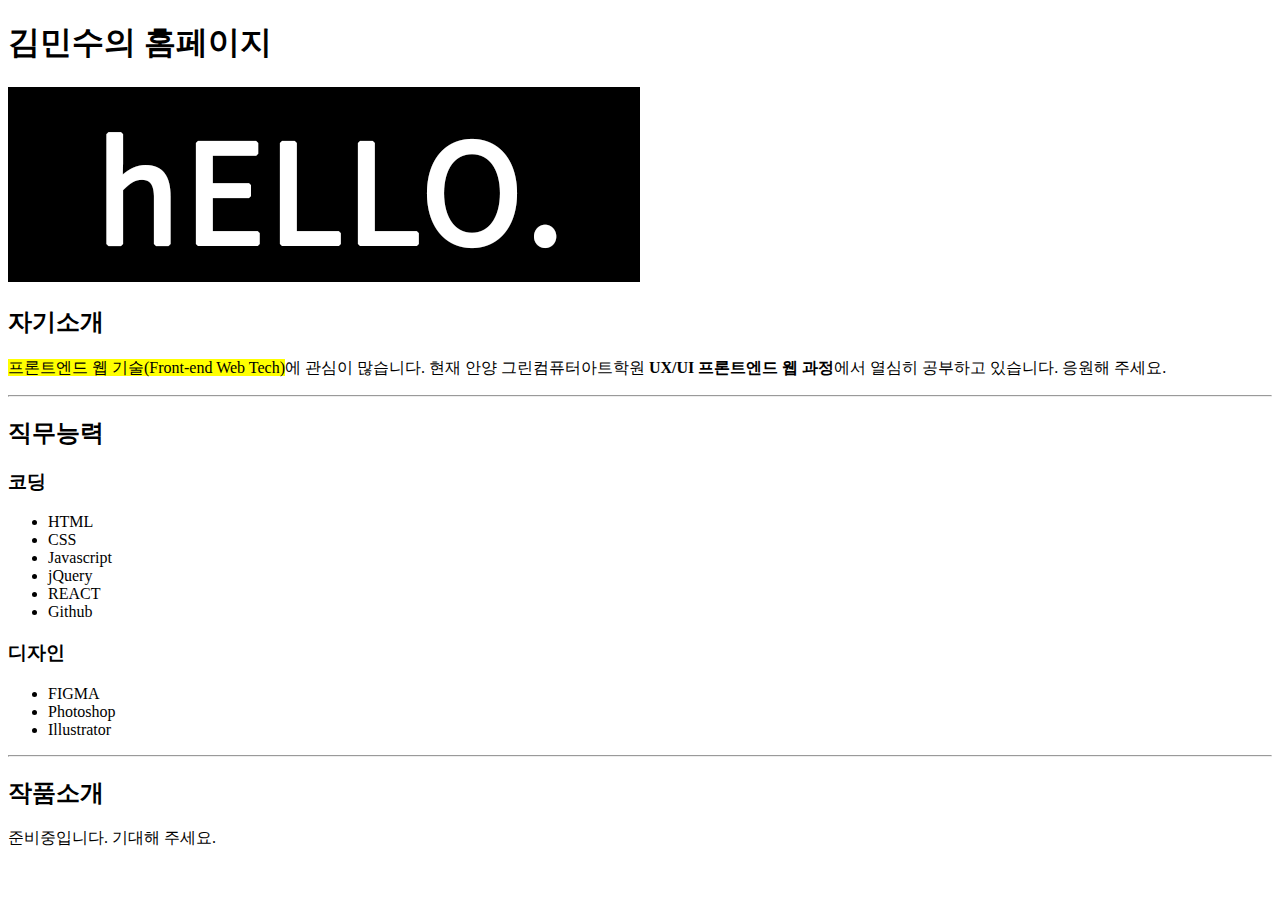
==== index.html @ bbe5badb "New Upload" ====
<!DOCTYPE html>
<html lang="ko">

<head>
    <meta charset="UTF-8">
    <meta http-equiv="X-UA-Compatible" content="IE=edge">
    <meta name="viewport" content="width=device-width, initial-scale=1.0">
    <title>김민수의 홈페이지</title>
</head>

<body>
    <!-- 대문 -->
    <div>
        <h1>김민수의 홈페이지</h1>
        <img src="./hello_bar.png" alt="hello">
    </div>
    <!-- 자기소개 -->
    <div>
        <h2>자기소개</h2>
        <p><mark>프론트엔드 웹 기술(Front-end Web Tech)</mark>에 관심이 많습니다. 현재 안양 그린컴퓨터아트학원 <strong>UX/UI 프론트엔드 웹 과정</strong>에서 열심히 공부하고 있습니다. 응원해 주세요. </p>
    </div>
    <hr>
    <!-- 직무능력/경력 -->
    <div>
        <h2>직무능력</h2>
        <h3>코딩</h3>
        <ul>
            <li>HTML</li>
            <li>CSS</li>
            <li>Javascript</li>
            <li>jQuery</li>
            <li>REACT</li>
            <li>Github</li>
        </ul>
        <h3>디자인</h3>
        <ul>
            <li>FIGMA</li>
            <li>Photoshop</li>
            <li>Illustrator</li>
        </ul>
    </div>
    <hr>
    <!-- 작품소개 -->
    <div>
        <h2>작품소개</h2>
        <p>준비중입니다. 기대해 주세요. </p>
    </div>
</body>

</html>
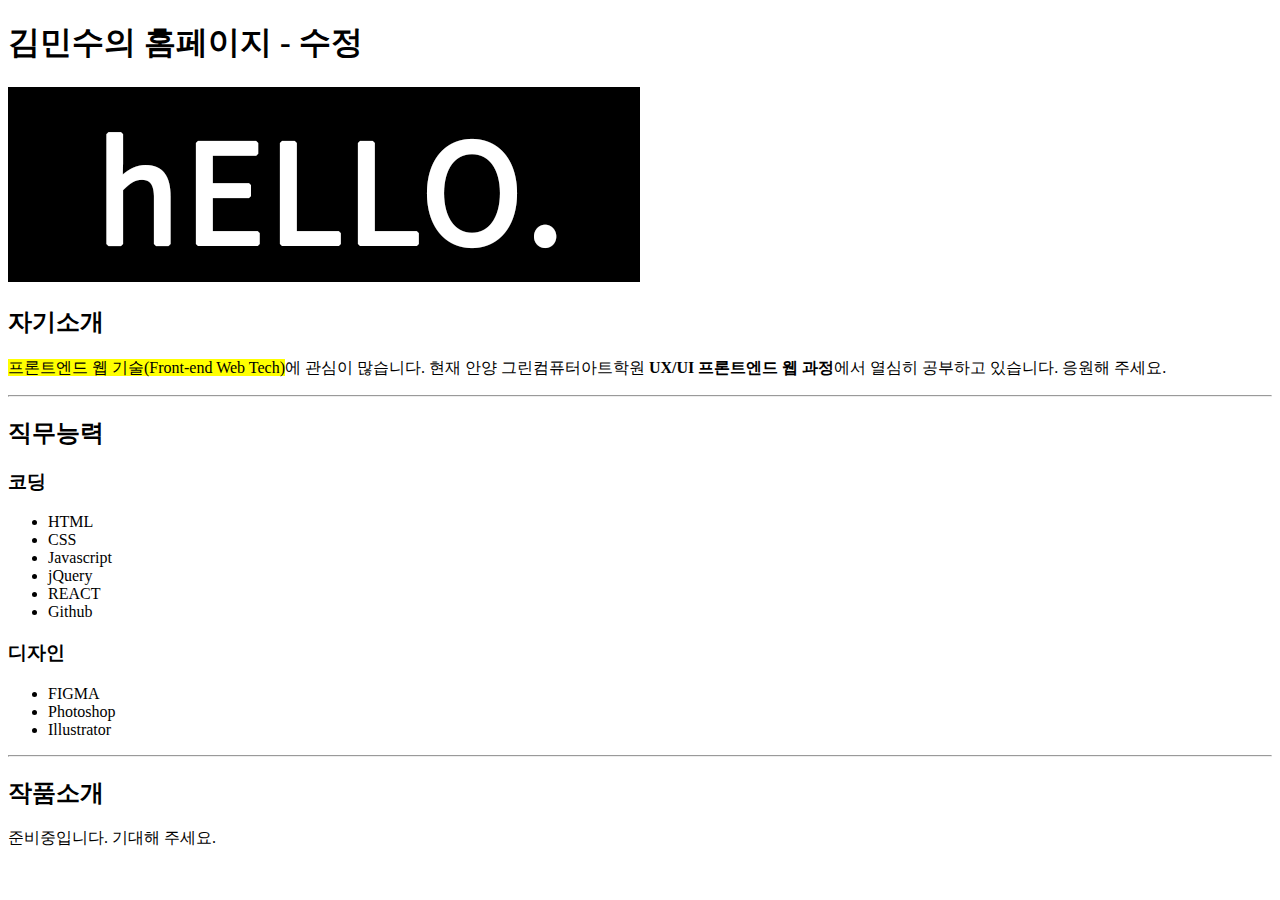
==== commit 6c6812fb: "제목 수정" ====
--- a/index.html
+++ b/index.html
@@ -11,7 +11,7 @@
 <body>
     <!-- 대문 -->
     <div>
-        <h1>김민수의 홈페이지</h1>
+        <h1>김민수의 홈페이지 - 수정</h1>
         <img src="./hello_bar.png" alt="hello">
     </div>
     <!-- 자기소개 -->
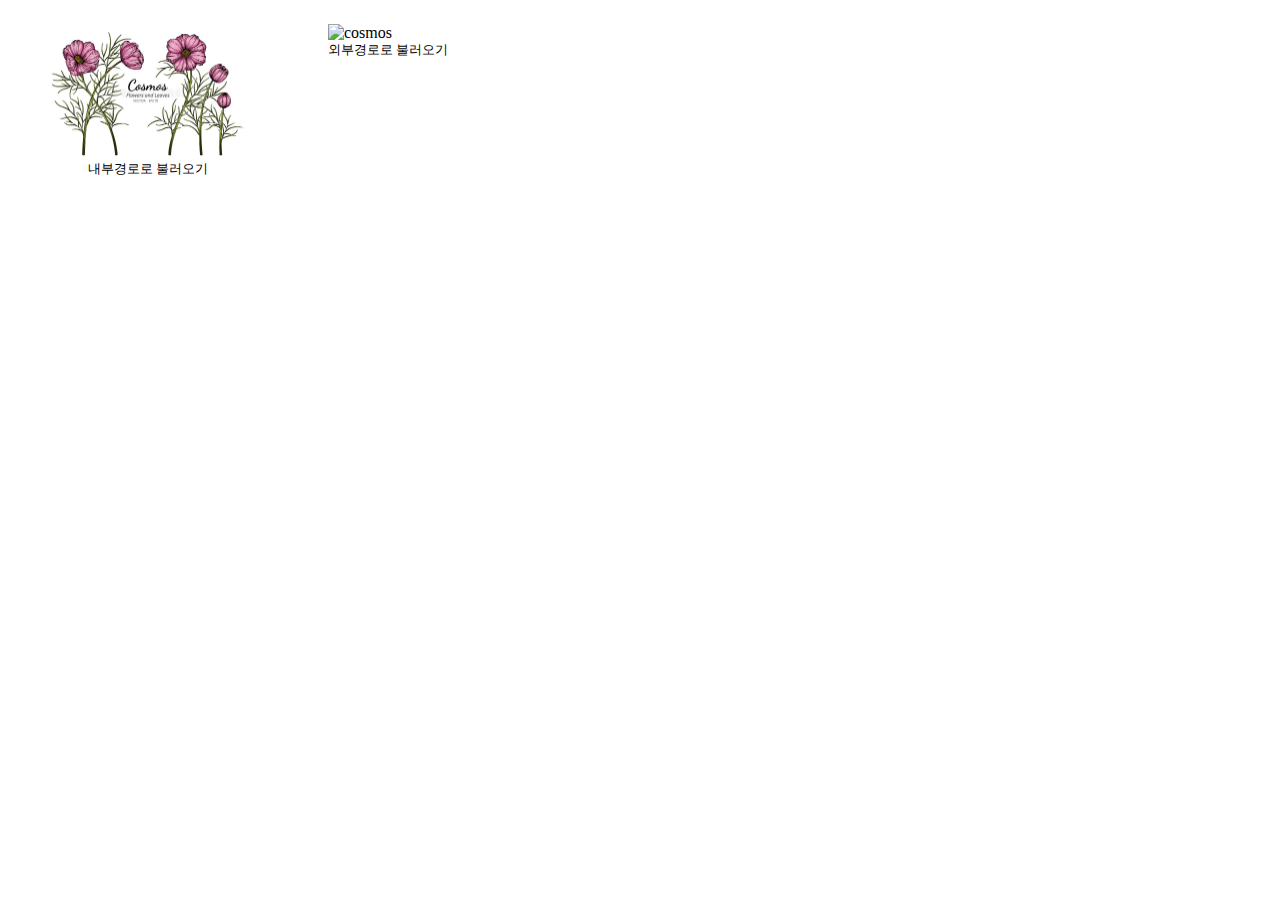
==== commit 4a46fbc5: "이미지 불러오기 연습" ====
--- a/index.html
+++ b/index.html
@@ -1,50 +1,18 @@
 <!DOCTYPE html>
-<html lang="ko">
-
+<html lang="en">
 <head>
     <meta charset="UTF-8">
     <meta http-equiv="X-UA-Compatible" content="IE=edge">
     <meta name="viewport" content="width=device-width, initial-scale=1.0">
-    <title>김민수의 홈페이지</title>
+    <title>Document</title>
 </head>
-
 <body>
-    <!-- 대문 -->
-    <div>
-        <h1>김민수의 홈페이지 - 수정</h1>
-        <img src="./hello_bar.png" alt="hello">
-    </div>
-    <!-- 자기소개 -->
-    <div>
-        <h2>자기소개</h2>
-        <p><mark>프론트엔드 웹 기술(Front-end Web Tech)</mark>에 관심이 많습니다. 현재 안양 그린컴퓨터아트학원 <strong>UX/UI 프론트엔드 웹 과정</strong>에서 열심히 공부하고 있습니다. 응원해 주세요. </p>
-    </div>
-    <hr>
-    <!-- 직무능력/경력 -->
-    <div>
-        <h2>직무능력</h2>
-        <h3>코딩</h3>
-        <ul>
-            <li>HTML</li>
-            <li>CSS</li>
-            <li>Javascript</li>
-            <li>jQuery</li>
-            <li>REACT</li>
-            <li>Github</li>
-        </ul>
-        <h3>디자인</h3>
-        <ul>
-            <li>FIGMA</li>
-            <li>Photoshop</li>
-            <li>Illustrator</li>
-        </ul>
-    </div>
-    <hr>
-    <!-- 작품소개 -->
-    <div>
-        <h2>작품소개</h2>
-        <p>준비중입니다. 기대해 주세요. </p>
-    </div>
+    <figure style="float:left">
+        <img src="./images/cosmos.jpg" alt="cosmos" width="200">
+        <figcaption style="text-align:center; font-size: 0.8em;"> 내부경로로 불러오기</figcaption>
+    </figure>
+    <figure style="float:left">
+        <img src="https://thumbs.dreamstime.com/b/pink-cosmos-flower-leaf-drawing-illustration-line-art-white-backgrounds-179371168.jpg" alt="cosmos" width="200">
+        <figcaption style="text-align:center; font-size: 0.8em;"> 외부경로로 불러오기</figcaption>
 </body>
-
 </html>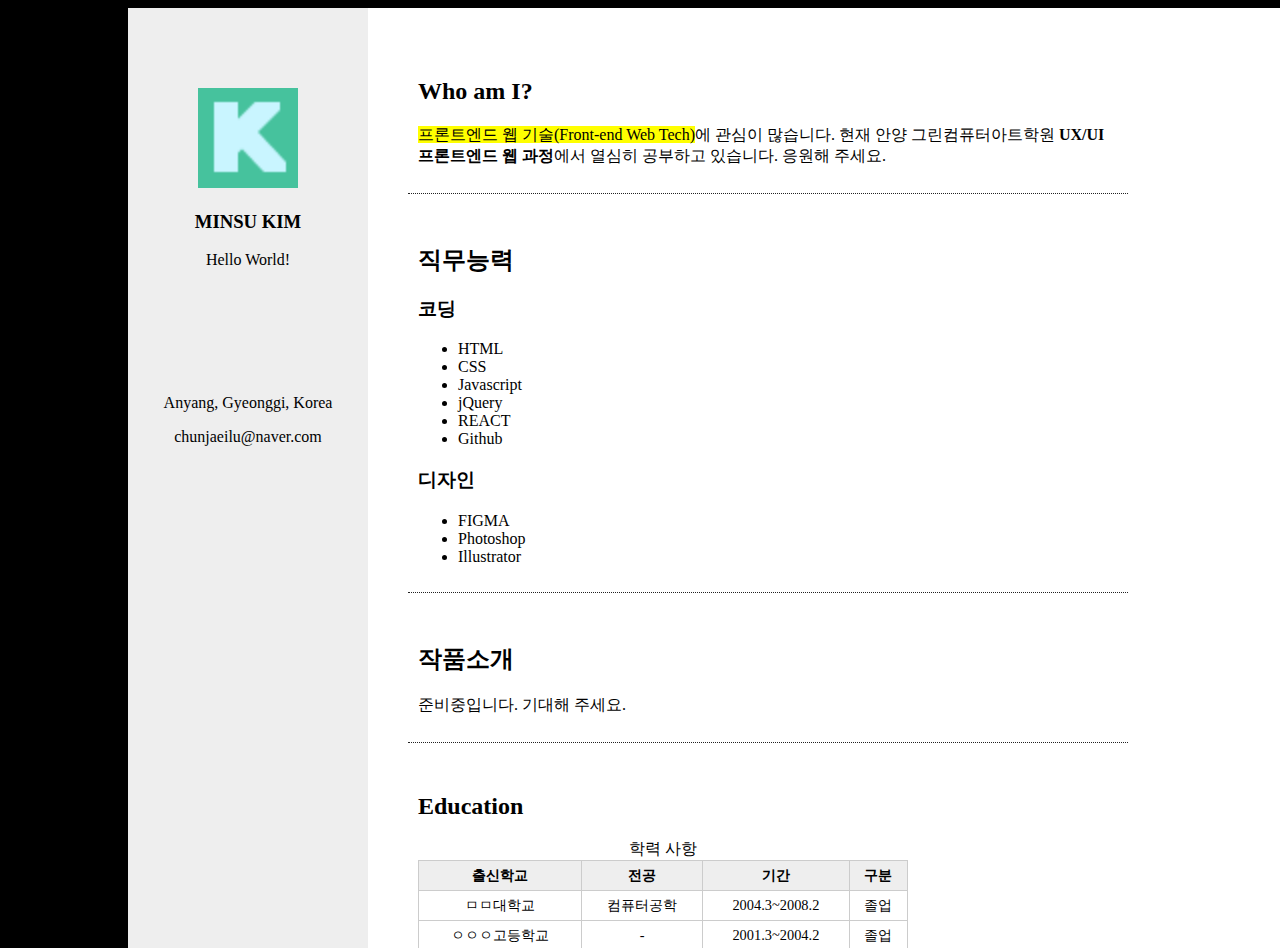
==== commit 7e2a2792: "aside 삽입" ====
--- a/index.html
+++ b/index.html
@@ -1,18 +1,146 @@
 <!DOCTYPE html>
-<html lang="en">
+<html lang="ko">
 <head>
     <meta charset="UTF-8">
     <meta http-equiv="X-UA-Compatible" content="IE=edge">
     <meta name="viewport" content="width=device-width, initial-scale=1.0">
     <title>Document</title>
+    <style>
+        body {
+            background-color: black;
+        }
+        #container {
+            position: absolute;
+            left:10%;
+            background:none;
+            width: 1200px;
+            height: 100%;
+            margin: 0px;
+        }
+        aside {
+            width:200px;
+            height: 100%;
+            background: #eee;
+            padding: 20px;
+            float:left;
+            overflow: auto;
+        }
+        #namecard {
+            position: relative;
+            top: 60px;
+            width: 200px;
+            height: 200px;
+            background: none;
+            text-align: center;
+        }
+        #detail {
+            position: relative;
+            top: 150px;
+            text-align: center;
+        }
+        #main {
+            float : left;
+            width: 900px;
+            height: 100%;
+            padding: 20px;
+            background: white;
+            overflow:auto;
+        }
+        section {
+            width:700px;
+            margin:20px;
+            padding:10px;
+            border-bottom:1px dotted #222;
+        }
+        table {
+            border: 1px solid black;
+            border-collapse: collapse;
+            padding: 5px;
+            width: 70%;
+            text-align: center;
+        }
+        thead {
+            background-color: #eee;
+        }
+        th, td {
+            border: 1px solid #ccc;
+            padding: 5px;
+            font-size: 0.9em;
+        }
+    </style>
 </head>
 <body>
-    <figure style="float:left">
-        <img src="./images/cosmos.jpg" alt="cosmos" width="200">
-        <figcaption style="text-align:center; font-size: 0.8em;"> 내부경로로 불러오기</figcaption>
-    </figure>
-    <figure style="float:left">
-        <img src="https://thumbs.dreamstime.com/b/pink-cosmos-flower-leaf-drawing-illustration-line-art-white-backgrounds-179371168.jpg" alt="cosmos" width="200">
-        <figcaption style="text-align:center; font-size: 0.8em;"> 외부경로로 불러오기</figcaption>
+    <div id="container">
+        <!-- 사이드바 -->
+        <aside>
+            <div id="namecard">
+                <img src="./images/Favimg1.png" alt="favicon" width="100">
+                <h3>MINSU KIM</h3>
+                <p>Hello World!</p>
+            </div>
+            <div id="detail">
+                <p>Anyang, Gyeonggi, Korea</p>
+                <p>chunjaeilu@naver.com </p>
+            </div>
+        </aside>
+        <div id="main">
+            <!-- 자기소개 -->
+            <section>
+                <h2>Who am I?</h2>
+                <p><mark>프론트엔드 웹 기술(Front-end Web Tech)</mark>에 관심이 많습니다. 현재 안양 그린컴퓨터아트학원 <strong>UX/UI 프론트엔드 웹 과정</strong>에서 열심히 공부하고 있습니다. 응원해 주세요. </p>
+            </section>
+            <!-- 직무능력/경력 -->
+            <section>
+                <h2>직무능력</h2>
+                <h3>코딩</h3>
+                <ul>
+                    <li>HTML</li>
+                    <li>CSS</li>
+                    <li>Javascript</li>
+                    <li>jQuery</li>
+                    <li>REACT</li>
+                    <li>Github</li>
+                </ul>
+                <h3>디자인</h3>
+                <ul>
+                    <li>FIGMA</li>
+                    <li>Photoshop</li>
+                    <li>Illustrator</li>
+                </ul>
+            </section>
+            <!-- 작품소개 -->
+            <section>
+                <h2>작품소개</h2>
+                <p>준비중입니다. 기대해 주세요. </p>
+            </section>
+            <!-- 학력사항 -->
+            <section>
+                <h2>Education</h2>
+                <table>
+                    <caption>학력 사항</caption>
+                    <thead>
+                        <tr>
+                            <th>출신학교</th>
+                            <th>전공</th>
+                            <th>기간</th>
+                            <th>구분</th>
+                        </tr>
+                    </thead>
+                    <tr>
+                        <td>ㅁㅁ대학교</td>
+                        <td>컴퓨터공학</td>
+                        <td>2004.3~2008.2</td>
+                        <td>졸업</td> 
+                    </tr>
+                    <tr>
+                        <td>ㅇㅇㅇ고등학교</td>
+                        <td>-</td>
+                        <td>2001.3~2004.2</td>
+                        <td>졸업</td> 
+                    </tr>
+                </table>
+            </section>
+        </div>
+    </div>
 </body>
 </html>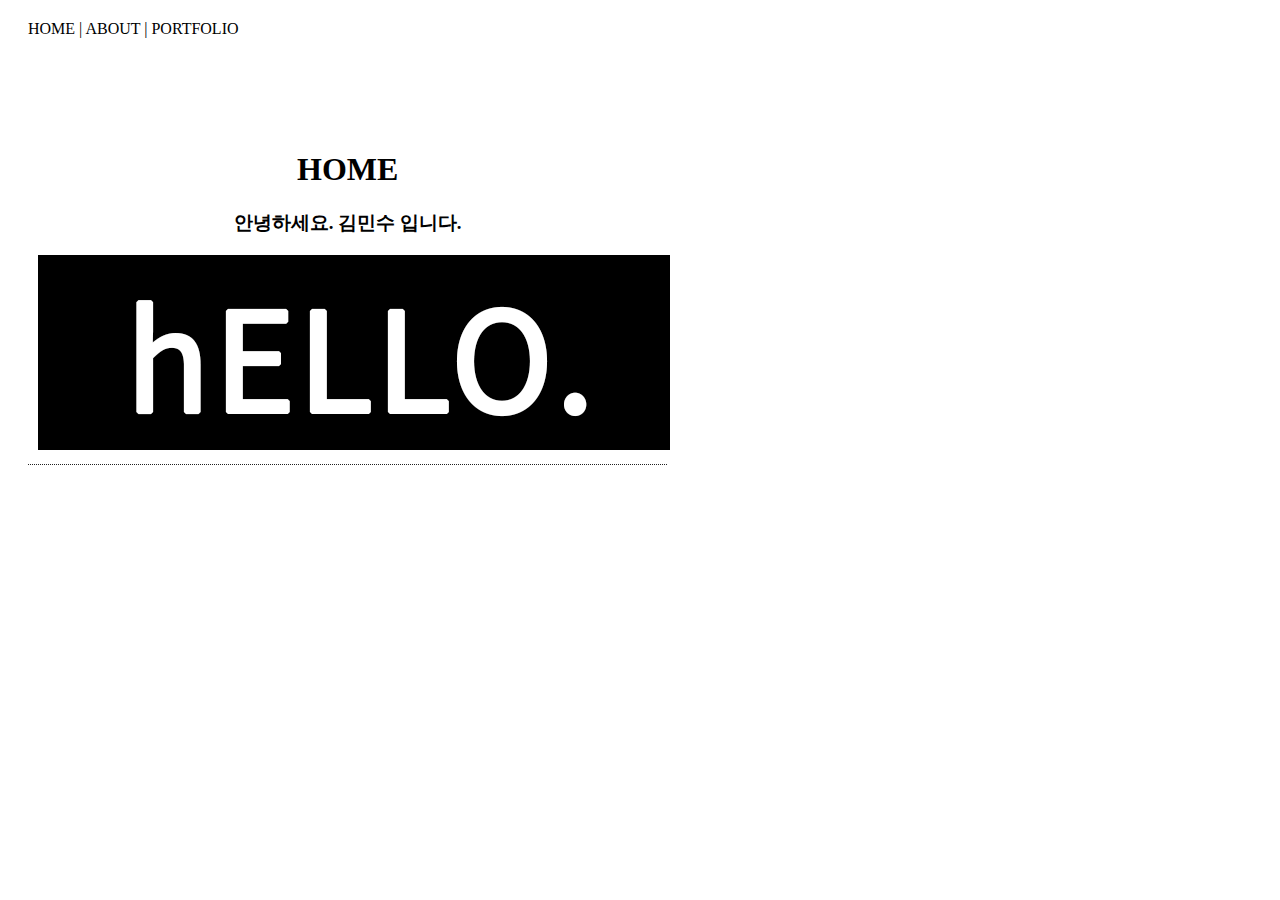
==== commit 9d60c0e4: "하이퍼링크 수정" ====
--- a/index.html
+++ b/index.html
@@ -1,146 +1,49 @@
 <!DOCTYPE html>
-<html lang="ko">
+<html lang="en">
 <head>
     <meta charset="UTF-8">
     <meta http-equiv="X-UA-Compatible" content="IE=edge">
     <meta name="viewport" content="width=device-width, initial-scale=1.0">
-    <title>Document</title>
+    <title>Home</title>
     <style>
-        body {
-            background-color: black;
+        #header {
+            width : 70%;
+            height: 80px;
+            text-align: left;
+            text-decoration: none;
+            color: black;
+            margin: 20px;
         }
-        #container {
-            position: absolute;
-            left:10%;
-            background:none;
-            width: 1200px;
+        #main {
+            width: 70%;
             height: 100%;
-            margin: 0px;
-        }
-        aside {
-            width:200px;
-            height: 100%;
-            background: #eee;
-            padding: 20px;
-            float:left;
-            overflow: auto;
-        }
-        #namecard {
-            position: relative;
-            top: 60px;
-            width: 200px;
-            height: 200px;
-            background: none;
             text-align: center;
         }
-        #detail {
-            position: relative;
-            top: 150px;
-            text-align: center;
-        }
-        #main {
-            float : left;
-            width: 900px;
-            height: 100%;
-            padding: 20px;
-            background: white;
-            overflow:auto;
-        }
         section {
-            width:700px;
+            width:70%;
             margin:20px;
             padding:10px;
             border-bottom:1px dotted #222;
         }
-        table {
-            border: 1px solid black;
-            border-collapse: collapse;
-            padding: 5px;
-            width: 70%;
-            text-align: center;
-        }
-        thead {
-            background-color: #eee;
-        }
-        th, td {
-            border: 1px solid #ccc;
-            padding: 5px;
-            font-size: 0.9em;
+        a {
+            text-decoration: none;
+            color: black;
         }
     </style>
 </head>
+
 <body>
-    <div id="container">
-        <!-- 사이드바 -->
-        <aside>
-            <div id="namecard">
-                <img src="./images/Favimg1.png" alt="favicon" width="100">
-                <h3>MINSU KIM</h3>
-                <p>Hello World!</p>
-            </div>
-            <div id="detail">
-                <p>Anyang, Gyeonggi, Korea</p>
-                <p>chunjaeilu@naver.com </p>
-            </div>
-        </aside>
-        <div id="main">
-            <!-- 자기소개 -->
-            <section>
-                <h2>Who am I?</h2>
-                <p><mark>프론트엔드 웹 기술(Front-end Web Tech)</mark>에 관심이 많습니다. 현재 안양 그린컴퓨터아트학원 <strong>UX/UI 프론트엔드 웹 과정</strong>에서 열심히 공부하고 있습니다. 응원해 주세요. </p>
-            </section>
-            <!-- 직무능력/경력 -->
-            <section>
-                <h2>직무능력</h2>
-                <h3>코딩</h3>
-                <ul>
-                    <li>HTML</li>
-                    <li>CSS</li>
-                    <li>Javascript</li>
-                    <li>jQuery</li>
-                    <li>REACT</li>
-                    <li>Github</li>
-                </ul>
-                <h3>디자인</h3>
-                <ul>
-                    <li>FIGMA</li>
-                    <li>Photoshop</li>
-                    <li>Illustrator</li>
-                </ul>
-            </section>
-            <!-- 작품소개 -->
-            <section>
-                <h2>작품소개</h2>
-                <p>준비중입니다. 기대해 주세요. </p>
-            </section>
-            <!-- 학력사항 -->
-            <section>
-                <h2>Education</h2>
-                <table>
-                    <caption>학력 사항</caption>
-                    <thead>
-                        <tr>
-                            <th>출신학교</th>
-                            <th>전공</th>
-                            <th>기간</th>
-                            <th>구분</th>
-                        </tr>
-                    </thead>
-                    <tr>
-                        <td>ㅁㅁ대학교</td>
-                        <td>컴퓨터공학</td>
-                        <td>2004.3~2008.2</td>
-                        <td>졸업</td> 
-                    </tr>
-                    <tr>
-                        <td>ㅇㅇㅇ고등학교</td>
-                        <td>-</td>
-                        <td>2001.3~2004.2</td>
-                        <td>졸업</td> 
-                    </tr>
-                </table>
-            </section>
-        </div>
+    <div id="header">
+        <a href="index.html">HOME</a> |
+        <a href="about.html">ABOUT</a> |
+        <a href="portfolio.html">PORTFOLIO</a>
+    </div>
+    <div id="main">
+        <section>
+            <h1>HOME</h1>
+            <h3>안녕하세요. 김민수 입니다. </h3>
+            <img src="./images/hello_bar.png" alt="hello">
+        </section>
     </div>
 </body>
 </html>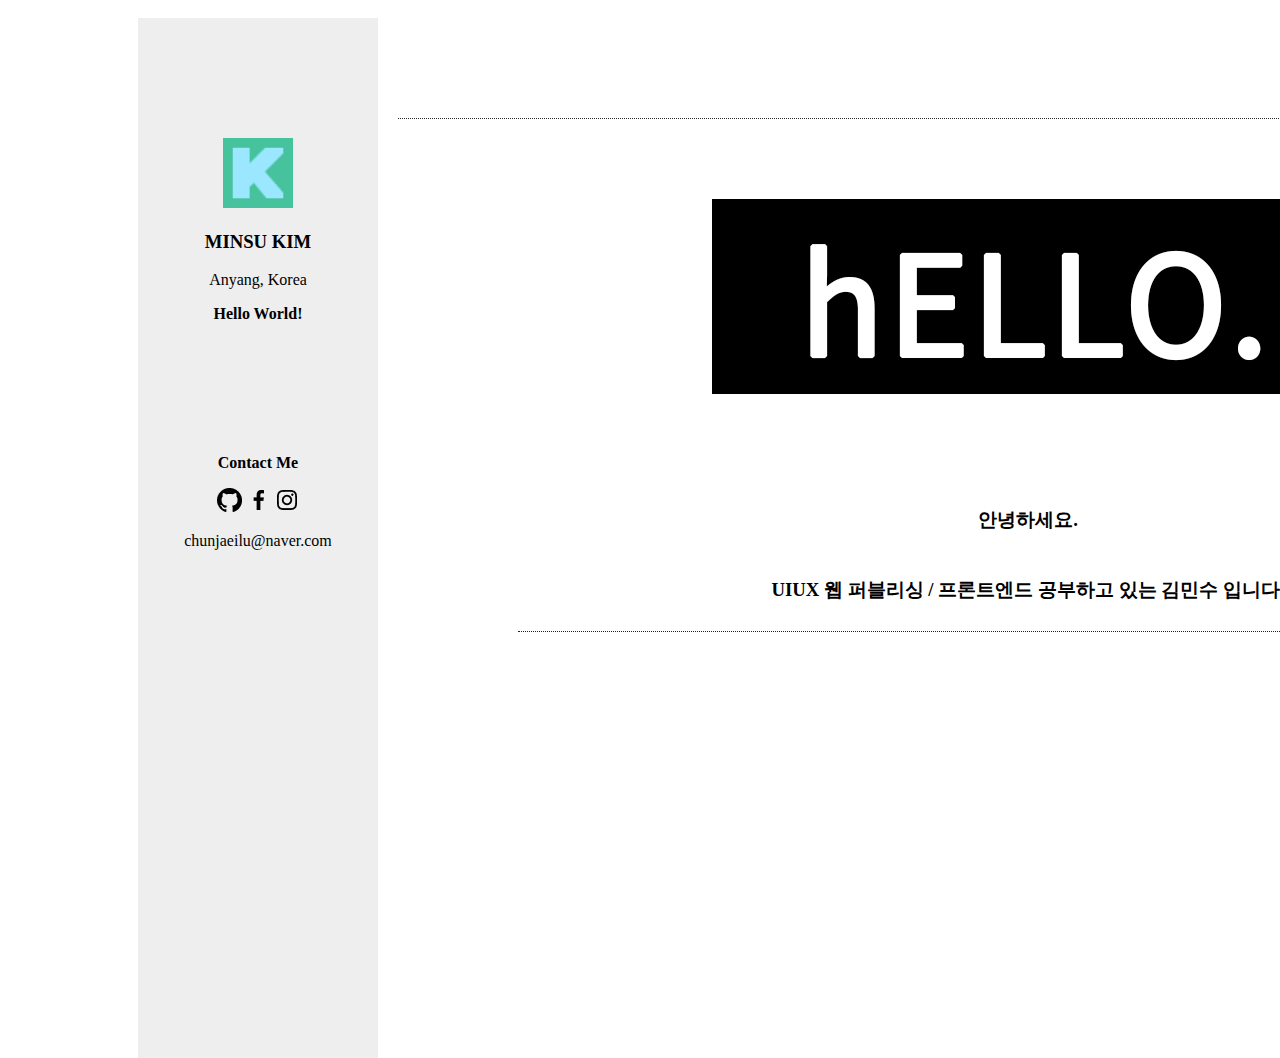
==== commit 21421550: "스타일시트 분리" ====
--- a/index.html
+++ b/index.html
@@ -4,46 +4,42 @@
     <meta charset="UTF-8">
     <meta http-equiv="X-UA-Compatible" content="IE=edge">
     <meta name="viewport" content="width=device-width, initial-scale=1.0">
+    <link rel="stylesheet" href="./style.css">
     <title>Home</title>
-    <style>
-        #header {
-            width : 70%;
-            height: 80px;
-            text-align: left;
-            text-decoration: none;
-            color: black;
-            margin: 20px;
-        }
-        #main {
-            width: 70%;
-            height: 100%;
-            text-align: center;
-        }
-        section {
-            width:70%;
-            margin:20px;
-            padding:10px;
-            border-bottom:1px dotted #222;
-        }
-        a {
-            text-decoration: none;
-            color: black;
-        }
-    </style>
 </head>
 
 <body>
-    <div id="header">
-        <a href="index.html">HOME</a> |
-        <a href="about.html">ABOUT</a> |
-        <a href="portfolio.html">PORTFOLIO</a>
-    </div>
-    <div id="main">
-        <section>
-            <h1>HOME</h1>
-            <h3>안녕하세요. 김민수 입니다. </h3>
-            <img src="./images/hello_bar.png" alt="hello">
-        </section>
+    <div id="wrap">
+        <aside>
+            <div id="namecard">
+                <a href="./index.html">
+                    <img src="./images/Favicon.png" alt="favicon" width="70">
+                </a>
+                <h3>MINSU KIM</h3>
+                <p>Anyang, Korea</p>
+                <p><b>Hello World!</b></p>
+            </div>
+            <div id="detail">
+                <p><b>Contact Me</b></p>
+                <img src="./images/github.png" alt="github">
+                <img src="./images/facebook.png" alt="facebook">
+                <img src="./images/instagram.png" alt="instagram">
+                <p>chunjaeilu@naver.com </p>
+            </div>
+        </aside>
+        <div id="header">
+            <a href="index.html">HOME</a> |
+            <a href="about.html">ABOUT</a> |
+            <a href="portfolio.html">PORTFOLIO</a>
+        </div>
+        <div id="main">
+            <section>
+                <img src="./images/hello_bar.png" alt="hello"> <br><br><br><br><br><br>
+                <h3>안녕하세요. <br><br><br>
+                    UIUX 웹 퍼블리싱 / 프론트엔드 공부하고 있는 김민수 입니다. 
+                </h3>
+            </section>
+        </div>
     </div>
 </body>
 </html>--- a/style.css
+++ b/style.css
@@ -0,0 +1,78 @@
+#wrap {
+    position: absolute;
+    left: 10%;
+    width: 1400px;
+    height: 100%;
+    margin:10px;
+}
+aside {
+    width:200px;
+    height: 1000px;
+    background: #eee;
+    padding: 20px;
+    float: left;
+    overflow: auto;
+}
+#namecard {
+    position: relative;
+    top: 100px;
+    width: 200px;
+    height: 200px;
+    background: none;
+    text-align: center;
+}
+#detail {
+    position: relative;
+    top: 200px;
+    text-align: center;
+}
+#header {
+    position: relative;
+    left: 260px;
+    float: top;
+    width: 1065px;
+    height: 100px;
+    background-color: none;
+    text-align: right;
+    line-height: 100px;
+    padding: 0px 40px;
+    text-decoration: none;
+    color: black;
+    border-bottom:1px dotted #222;
+}
+#main_ab {
+    position:relative;
+    top: 70px;
+    text-align: left;
+    float: right;
+}
+#main {
+    position:relative;
+    top: 70px;
+    text-align: center;
+    float: right;
+}
+section {
+    width: 1000px;
+    padding:10px;
+    border-bottom:1px dotted #222;
+}
+a {
+    text-decoration: none;
+    color: black;
+}
+table {
+    border: 1px solid black;
+    border-collapse: collapse;
+    width: 600px;
+    text-align: center;
+    font-size: 0.8em;
+}
+th, td {
+    border: 1px solid #ccc;
+    padding: 5px;
+    font-size: 0.9em;
+}
+thead {
+    background-color: #eee;
+}